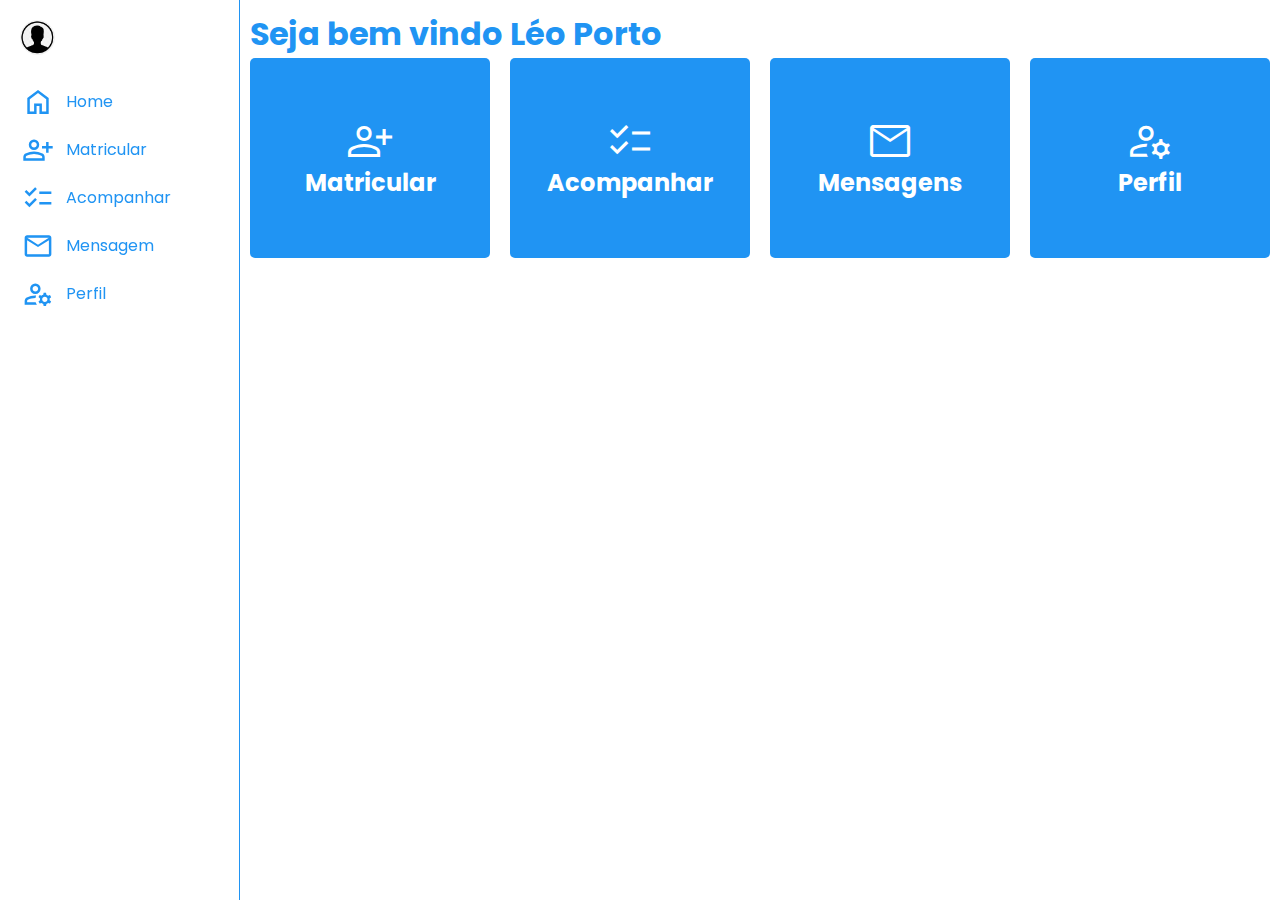
==== home.html @ 5f7ef130 "Push settings" ====
<!DOCTYPE html>
<html lang="en">
  <head>
    <meta charset="UTF-8" />
    <meta name="viewport" content="width=device-width, initial-scale=1.0" />
    <title>Document</title>

    <link rel="stylesheet" href="./assets/css/style-home.css" />

    <link
      rel="stylesheet"
      href="https://fonts.googleapis.com/css2?family=Material+Symbols+Outlined:opsz,wght,FILL,GRAD@20..48,100..700,0..1,-50..200"
    />
  </head>
  <body>
    <aside class="sidebar">
      <header class="sidebar-header">
        <img src="./assets/img/user-icon.png" alt="" />
      </header>
      <nav>
        <button>
          <span>
            <i class="material-symbols-outlined"> home </i>
            <span> Home </span>
          </span>
        </button>
        <button>
          <span>
            <i class="material-symbols-outlined"> person_add </i>
            <span> Matricular </span>
          </span>
        </button>
        <button>
          <span>
            <i class="material-symbols-outlined"> checklist </i>
            <span> Acompanhar </span>
          </span>
        </button>
        <button>
          <span>
            <i class="material-symbols-outlined"> mail </i>
            <span> Mensagem </span>
          </span>
        </button>
        <button>
          <span>
            <i class="material-symbols-outlined"> manage_accounts </i>
            <span> Perfil </span>
          </span>
        </button>
      </nav>
    </aside>

    <button class="btn-mobile">
      <i class="material-symbols-outlined">menu</i>
    </button>

    <nav class="menu-mobile">
      <button>
        <span>
          <i class="material-symbols-outlined"> home </i>
          <span class="mobile-text"> Home </span>
        </span>
      </button>
      <button>
        <span class="mobile-text">
          <i class="material-symbols-outlined"> person_add </i>
          <span class="mobile-text"> Matricular </span>
        </span>
      </button>
      <button>
        <span class="mobile-text">
          <i class="material-symbols-outlined"> checklist </i>
          <span class="mobile-text"> Acompanhar </span>
        </span>
      </button>
      <button>
        <span class="mobile-text">
          <i class="material-symbols-outlined"> mail </i>
          <span class="mobile-text"> Mensagem </span>
        </span>
      </button>
      <button>
        <span>
          <i class="material-symbols-outlined"> manage_accounts </i>
          <span> Perfil </span>
        </span>
      </button>
    </nav>

    <main class="container-home">
      <h1>Seja bem vindo Léo Porto</h1>

      <div class="cards">
        <div class="card">
          <i class="material-symbols-outlined">person_add</i>
          <span>Matricular</span>
        </div>
        <div class="card">
          <i class="material-symbols-outlined">checklist</i>
          <span>Acompanhar</span>
        </div>
        <div class="card">
          <i class="material-symbols-outlined">mail</i>
          <span>Mensagens</span>
        </div>
        <div class="card">
          <i class="material-symbols-outlined">manage_accounts</i>
          <span>Perfil</span>
        </div>
      </div>
    </main>
  </body>
  <script>
    const btnMobile = document.querySelector(
      ".btn-mobile .material-symbols-outlined"
    );
    btnMobile.onclick = () => {
      const menuMobile = document.querySelector(".menu-mobile");
      if (btnMobile.innerHTML === "menu") {
        btnMobile.innerHTML = "close";
        menuMobile.classList.add("active");
      } else {
        btnMobile.innerHTML = "menu";
        menuMobile.classList.remove("active");
      }
    };
  </script>
</html>
---- assets/css/style-home.css ----
@import url("style-base.css");

.border {
  border: 1px solid red;
}

.sidebar {
  position: fixed;
  top: 0;
  display: flex;
  flex-direction: column;
  align-items: flex-start;
  width: 240px;
  height: 100%;
  padding: 20px 10px 30px;
  border-right: 1px solid var(--primary-color);
  transition: all 0.3s;
}

.sidebar-header {
  width: 100%;
  margin-bottom: 1rem;
}

.sidebar-header img {
  width: 35px;
  min-height: 35px;
  border-radius: 50%;
  object-fit: cover;
  margin-left: 10px;
}

.sidebar-header img:hover {
  box-shadow: 0 0 1rem var(--primary-color);
}

.sidebar button {
  height: 3rem;
  background: transparent;
  border: 0;
  color: var(--primary-color);
  cursor: pointer;
  text-align: left;
  padding: 0;
}

.sidebar button > span {
  display: inline-flex;
  align-items: center;
  gap: 12px;
  height: 48px;
  padding: 0 16px 0 12px;
  border-radius: 24px;
  line-height: 1;
  transition: 0.3s;
}

.sidebar button:hover > span {
  background: rgba(33, 148, 242, 0.6);
  color: var(--text-color);
}

.sidebar button i {
  position: relative;
  font-size: 2rem;
  transition: 0.3s;
}

.sidebar button span {
  font-size: 1rem;
}

.sidebar > nav {
  width: 100%;
  flex: 1 1 auto;
  display: flex;
  flex-direction: column;
}

.btn-mobile,
.menu-mobile {
  display: none;
  align-items: flex-start;
  align-items: center;
  margin: 16px;
  background: transparent;
  color: var(--primary-color);
  border: 0;
}

.menu-mobile.active {
  width: 90%;
  background-color: rgb(255, 255, 255, 0.9);
  z-index: 99;
  position: fixed;
  top: 30px;
  left: 0;
  display: flex;
  flex-direction: column;
  align-items: flex-start;
  gap: 10px;
}

.menu-mobile button {
  border: none;
  background: rgba(33, 148, 242, 0.6);
  color: #fff;
  border-radius: 4px;
  padding: 0.5rem 1rem;
}

.menu-mobile button span {
  margin: 0;
  display: flex;
  align-items: center;
  justify-content: center;
  gap: 5px;
}

.container-home {
  margin-left: 240px;
  padding: 10px;
}

.container-home h1 {
  color: var(--primary-color);
}

.cards {
  display: flex;
  flex-wrap: wrap;
  gap: 20px;
}

.card {
  flex: 1 0 200px;
  height: 200px;
  display: flex;
  flex-direction: column;
  justify-content: center;
  align-items: center;
  background-color: var(--primary-color);
  color: var(--bg-color);
  font-size: 1.5rem;
  font-weight: bold;
  border-radius: 5px;
  cursor: pointer;
  transition: 0.3s;
}

.card i {
  font-size: 3rem;
}

.cards:hover > :not(:hover) {
  opacity: 0.4;
  transform: scale(0.9);
}

@media (width < 920px) {
  .sidebar {
    width: 72px;
  }
  .sidebar button > span {
    width: 50px;
  }

  .sidebar button > span > span {
    opacity: 0;
    visibility: hidden;
  }

  .container-home {
    transition: margin 0.4s;
    margin-left: 72px;
  }
}

@media (max-width: 480px) {
  .sidebar {
    display: none;
  }

  .btn-mobile {
    display: flex;
  }
}
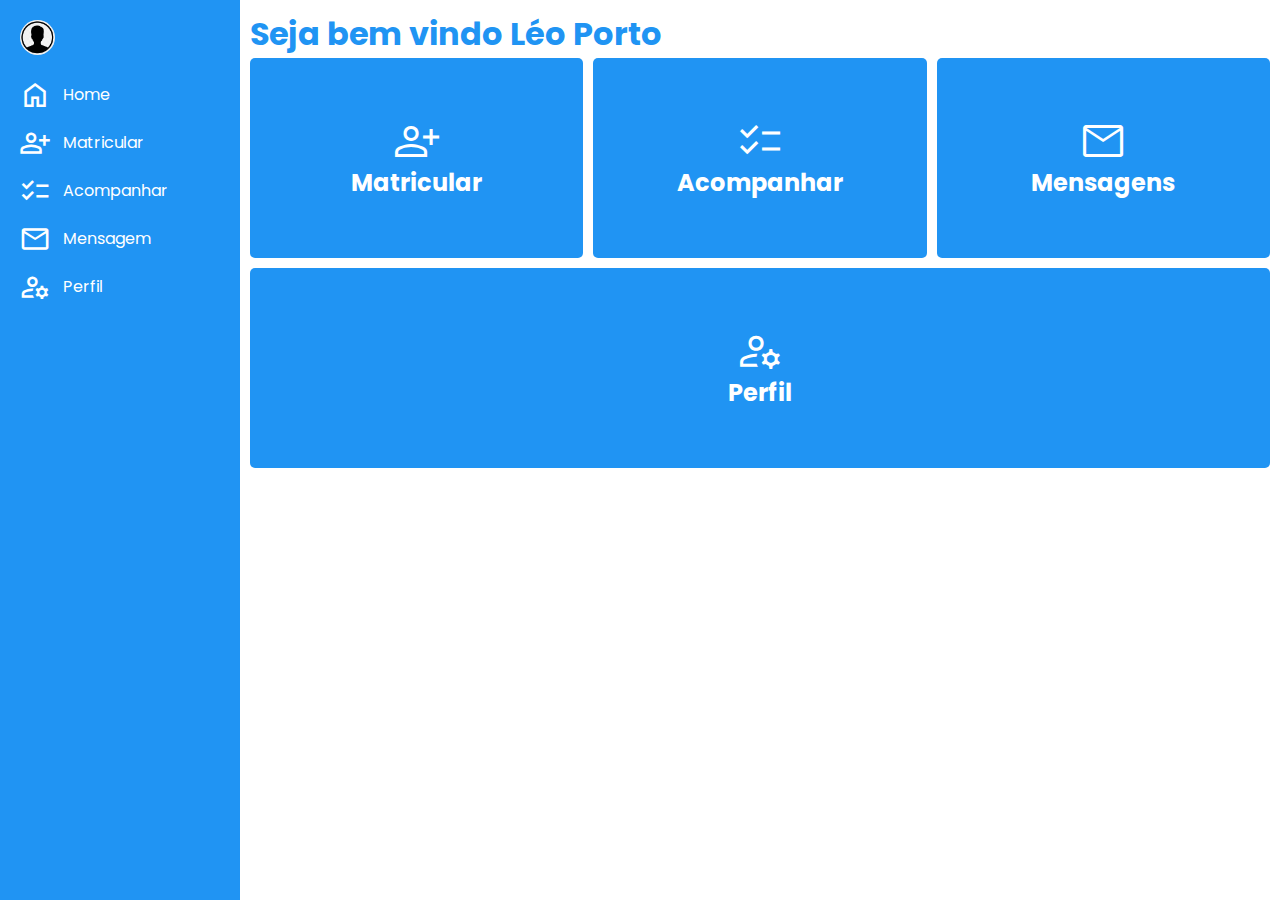
==== commit d4d3d680: "push settings home" ====
--- a/home.html
+++ b/home.html
@@ -13,9 +13,15 @@
     />
   </head>
   <body>
+    <button class="btn-mobile-open">
+      <i class="material-symbols-outlined">menu</i>
+    </button>
     <aside class="sidebar">
       <header class="sidebar-header">
         <img src="./assets/img/user-icon.png" alt="" />
+        <button class="btn-mobile-close">
+          <i class="material-symbols-outlined">close</i>
+        </button>
       </header>
       <nav>
         <button>
@@ -51,43 +57,6 @@
       </nav>
     </aside>
 
-    <button class="btn-mobile">
-      <i class="material-symbols-outlined">menu</i>
-    </button>
-
-    <nav class="menu-mobile">
-      <button>
-        <span>
-          <i class="material-symbols-outlined"> home </i>
-          <span class="mobile-text"> Home </span>
-        </span>
-      </button>
-      <button>
-        <span class="mobile-text">
-          <i class="material-symbols-outlined"> person_add </i>
-          <span class="mobile-text"> Matricular </span>
-        </span>
-      </button>
-      <button>
-        <span class="mobile-text">
-          <i class="material-symbols-outlined"> checklist </i>
-          <span class="mobile-text"> Acompanhar </span>
-        </span>
-      </button>
-      <button>
-        <span class="mobile-text">
-          <i class="material-symbols-outlined"> mail </i>
-          <span class="mobile-text"> Mensagem </span>
-        </span>
-      </button>
-      <button>
-        <span>
-          <i class="material-symbols-outlined"> manage_accounts </i>
-          <span> Perfil </span>
-        </span>
-      </button>
-    </nav>
-
     <main class="container-home">
       <h1>Seja bem vindo Léo Porto</h1>
 
@@ -109,21 +78,24 @@
           <span>Perfil</span>
         </div>
       </div>
+
+      <div class="modal-register"></div>
     </main>
   </body>
   <script>
-    const btnMobile = document.querySelector(
-      ".btn-mobile .material-symbols-outlined"
+    const btnMobileOpen = document.querySelector(
+      ".btn-mobile-open .material-symbols-outlined"
     );
-    btnMobile.onclick = () => {
-      const menuMobile = document.querySelector(".menu-mobile");
-      if (btnMobile.innerHTML === "menu") {
-        btnMobile.innerHTML = "close";
-        menuMobile.classList.add("active");
-      } else {
-        btnMobile.innerHTML = "menu";
-        menuMobile.classList.remove("active");
-      }
+    const btnMobileClose = document.querySelector(
+      ".btn-mobile-close .material-symbols-outlined"
+    );
+    btnMobileOpen.onclick = () => {
+      const menuMobile = document.querySelector(".sidebar");
+      menuMobile.classList.add("active");
+    };
+    btnMobileClose.onclick = () => {
+      const menuMobile = document.querySelector(".sidebar");
+      menuMobile.classList.remove("active");
     };
   </script>
 </html>
--- a/assets/css/style-home.css
+++ b/assets/css/style-home.css
@@ -10,6 +10,7 @@
   display: flex;
   flex-direction: column;
   align-items: flex-start;
+  background-color: var(--primary-color);
   width: 240px;
   height: 100%;
   padding: 20px 10px 30px;
@@ -20,6 +21,9 @@
 .sidebar-header {
   width: 100%;
   margin-bottom: 1rem;
+  display: flex;
+  justify-content: space-between;
+  align-items: center;
 }
 
 .sidebar-header img {
@@ -38,7 +42,7 @@
   height: 3rem;
   background: transparent;
   border: 0;
-  color: var(--primary-color);
+  color: var(--bg-color);
   cursor: pointer;
   text-align: left;
   padding: 0;
@@ -49,15 +53,15 @@
   align-items: center;
   gap: 12px;
   height: 48px;
-  padding: 0 16px 0 12px;
+  padding: 0 16px 0 9px;
   border-radius: 24px;
   line-height: 1;
   transition: 0.3s;
 }
 
 .sidebar button:hover > span {
-  background: rgba(33, 148, 242, 0.6);
-  color: var(--text-color);
+  background: var(--text-color);
+  color: var(--bg-color);
 }
 
 .sidebar button i {
@@ -77,8 +81,7 @@
   flex-direction: column;
 }
 
-.btn-mobile,
-.menu-mobile {
+.btn-mobile-open {
   display: none;
   align-items: flex-start;
   align-items: center;
@@ -86,40 +89,29 @@
   background: transparent;
   color: var(--primary-color);
   border: 0;
+  position: relative;
+  cursor: pointer;
 }
 
-.menu-mobile.active {
-  width: 90%;
-  background-color: rgb(255, 255, 255, 0.9);
-  z-index: 99;
-  position: fixed;
-  top: 30px;
-  left: 0;
-  display: flex;
-  flex-direction: column;
-  align-items: flex-start;
-  gap: 10px;
+.btn-mobile-close {
+  display: none;
+  cursor: pointer;
+  margin-top: 15px;
 }
 
-.menu-mobile button {
-  border: none;
-  background: rgba(33, 148, 242, 0.6);
-  color: #fff;
-  border-radius: 4px;
-  padding: 0.5rem 1rem;
+.sidebar.active {
+  left: 0;
+  transition: 0.3s;
 }
 
-.menu-mobile button span {
-  margin: 0;
-  display: flex;
-  align-items: center;
-  justify-content: center;
-  gap: 5px;
+.menu-mobile button:hover {
+  color: var(--text-color);
 }
 
 .container-home {
   margin-left: 240px;
   padding: 10px;
+  position: relative;
 }
 
 .container-home h1 {
@@ -129,11 +121,11 @@
 .cards {
   display: flex;
   flex-wrap: wrap;
-  gap: 20px;
+  gap: 10px;
 }
 
 .card {
-  flex: 1 0 200px;
+  flex: 1 0 250px;
   height: 200px;
   display: flex;
   flex-direction: column;
@@ -157,6 +149,9 @@
   transform: scale(0.9);
 }
 
+.modal-register {
+}
+
 @media (width < 920px) {
   .sidebar {
     width: 72px;
@@ -178,10 +173,26 @@
 
 @media (max-width: 480px) {
   .sidebar {
-    display: none;
+    width: 240px;
+    left: -250px;
   }
 
-  .btn-mobile {
+  .sidebar button > span {
+    width: 200px;
+  }
+
+  .sidebar button > span > span {
+    opacity: 1;
+    visibility: visible;
+  }
+
+  .btn-mobile-open,
+  .btn-mobile-close {
     display: flex;
   }
+
+  .container-home {
+    transition: margin 0.4s;
+    margin-left: 0px;
+  }
 }
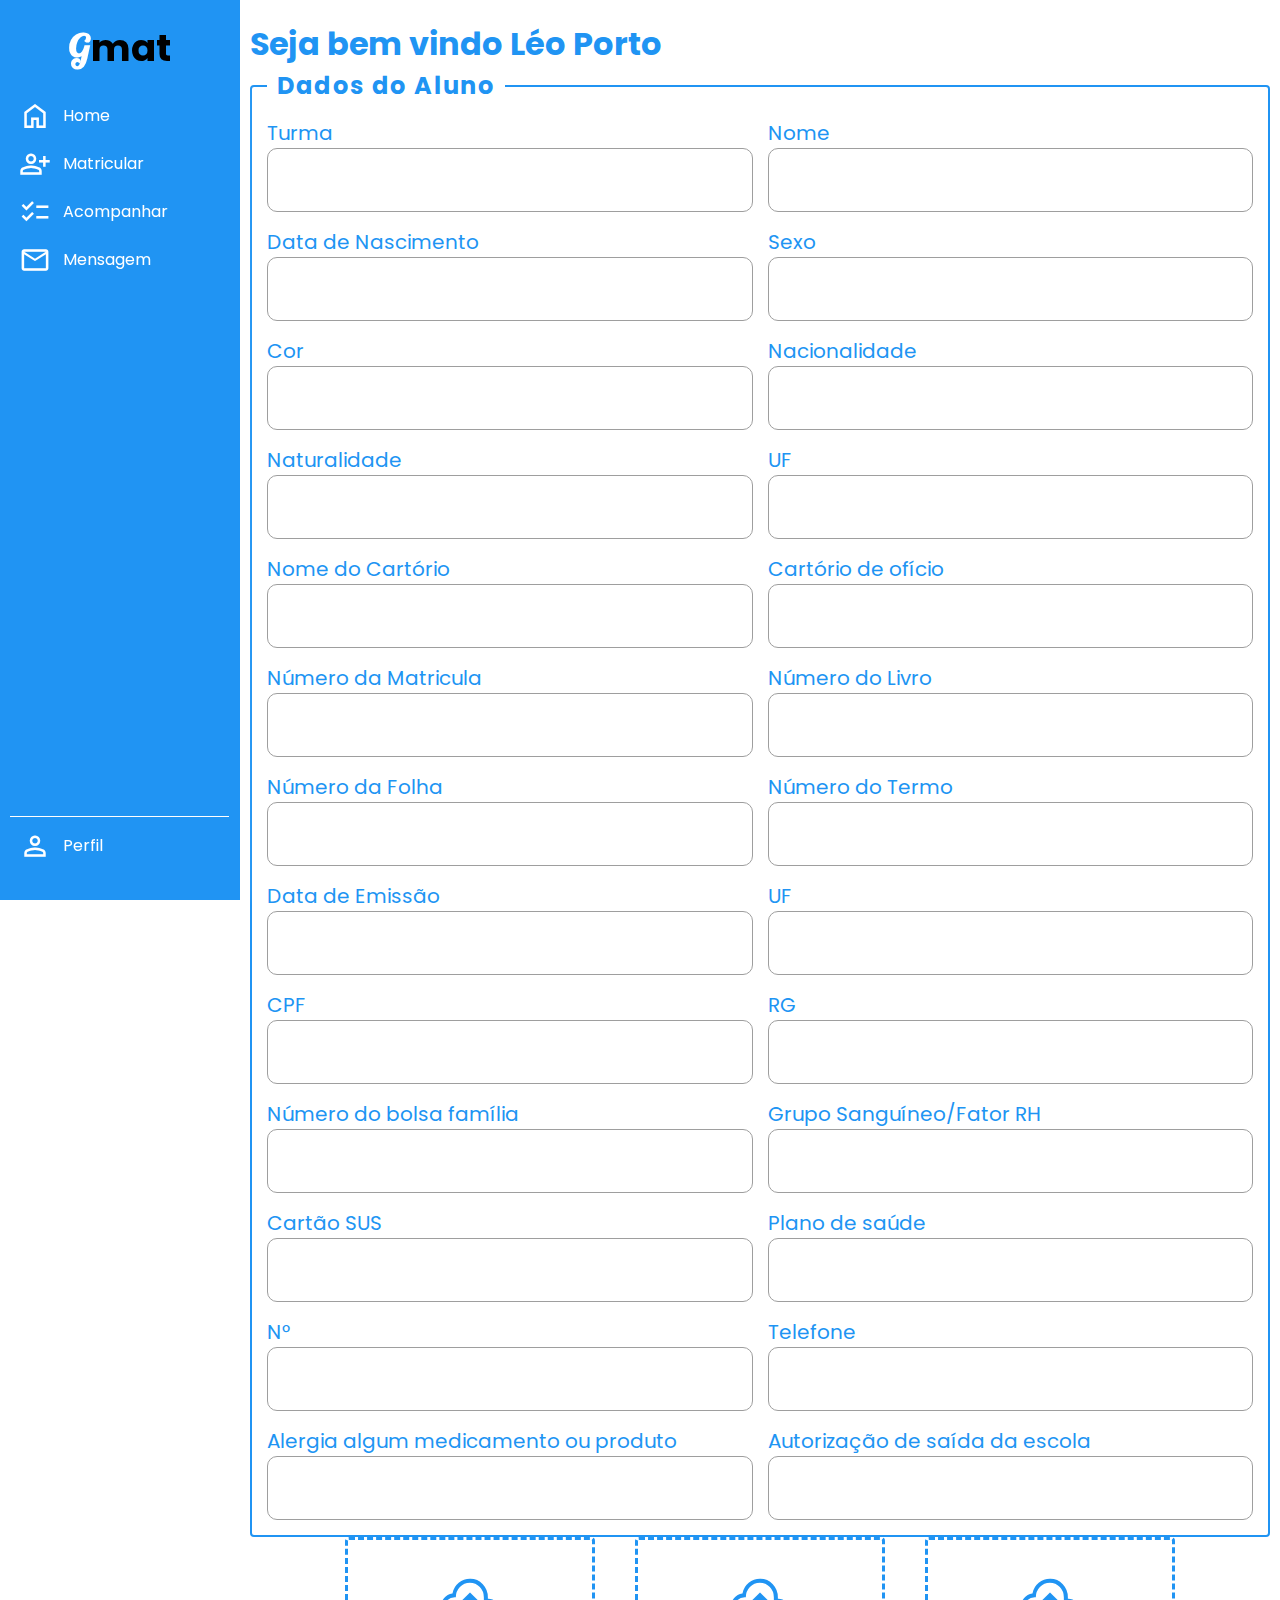
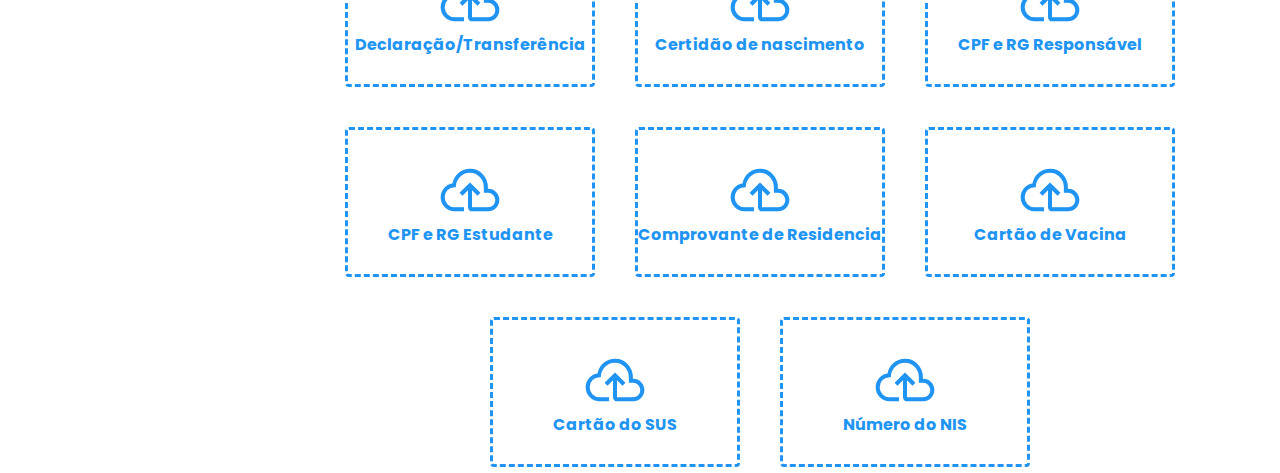
==== commit 4494370c: "creating page register student and others settings" ====
--- a/home.html
+++ b/home.html
@@ -13,73 +13,306 @@
     />
   </head>
   <body>
-    <button class="btn-mobile-open">
-      <i class="material-symbols-outlined">menu</i>
-    </button>
+    <div class="header-mobile">
+      <button class="btn-mobile-open">
+        <i class="material-symbols-outlined">menu</i>
+      </button>
+      <div class="logo-home-mobile">
+        <h3>Gmat</h3>
+      </div>
+    </div>
     <aside class="sidebar">
       <header class="sidebar-header">
-        <img src="./assets/img/user-icon.png" alt="" />
+        <div class="logo-home">
+          <h3>Gmat</h3>
+        </div>
         <button class="btn-mobile-close">
           <i class="material-symbols-outlined">close</i>
         </button>
       </header>
       <nav>
         <button>
-          <span>
-            <i class="material-symbols-outlined"> home </i>
-            <span> Home </span>
-          </span>
-        </button>
+          <a href="">
+            <span>
+              <i class="material-symbols-outlined"> home </i>
+              <span> Home </span>
+            </span>
+          </a>
+        </button>
+
         <button>
-          <span>
-            <i class="material-symbols-outlined"> person_add </i>
-            <span> Matricular </span>
-          </span>
-        </button>
+          <a href="./registerStudent.html">
+            <span>
+              <i class="material-symbols-outlined"> person_add </i>
+              <span> Matricular </span>
+            </span>
+          </a>
+        </button>
+
         <button>
-          <span>
-            <i class="material-symbols-outlined"> checklist </i>
-            <span> Acompanhar </span>
-          </span>
-        </button>
+          <a href="">
+            <span>
+              <i class="material-symbols-outlined"> checklist </i>
+              <span> Acompanhar </span>
+            </span>
+          </a>
+        </button>
+
         <button>
-          <span>
-            <i class="material-symbols-outlined"> mail </i>
-            <span> Mensagem </span>
-          </span>
-        </button>
-        <button>
-          <span>
-            <i class="material-symbols-outlined"> manage_accounts </i>
-            <span> Perfil </span>
-          </span>
+          <a href="">
+            <span>
+              <i class="material-symbols-outlined"> mail </i>
+              <span> Mensagem </span>
+            </span>
+          </a>
         </button>
       </nav>
+
+      <a href="" class="perfil">
+        <span>
+          <i class="material-symbols-outlined">person</i>
+          <span> Perfil </span>
+        </span>
+      </a>
     </aside>
 
     <main class="container-home">
       <h1>Seja bem vindo Léo Porto</h1>
 
-      <div class="cards">
+      <!-- <div class="cards">
         <div class="card">
-          <i class="material-symbols-outlined">person_add</i>
-          <span>Matricular</span>
+          <a href="./registerStudent.html">
+            <i class="material-symbols-outlined">person_add</i>
+            <span>Matricular</span>
+          </a>
         </div>
         <div class="card">
-          <i class="material-symbols-outlined">checklist</i>
-          <span>Acompanhar</span>
+          <a href="">
+            <i class="material-symbols-outlined">checklist</i>
+            <span>Acompanhar</span>
+          </a>
         </div>
         <div class="card">
-          <i class="material-symbols-outlined">mail</i>
-          <span>Mensagens</span>
+          <a href="">
+            <i class="material-symbols-outlined">mail</i>
+            <span>Mensagens</span>
+          </a>
         </div>
         <div class="card">
-          <i class="material-symbols-outlined">manage_accounts</i>
-          <span>Perfil</span>
-        </div>
+          <a href="">
+            <i class="material-symbols-outlined">manage_accounts</i>
+            <span>Perfil</span>
+          </a>
+        </div>
+      </div> -->
+
+      <div class="container-register-students">
+        <form action="">
+          <section>
+            <fieldset>
+              <legend>Dados do Aluno</legend>
+              <div class="input-group">
+                <label for="">Turma</label>
+                <input type="text" />
+              </div>
+              <div class="input-group">
+                <label for="">Nome</label>
+                <input type="text" />
+              </div>
+              <div class="input-group">
+                <label for="">Data de Nascimento</label>
+                <input type="text" />
+              </div>
+              <div class="input-group">
+                <label for="">Sexo</label>
+                <input type="text" />
+              </div>
+              <div class="input-group">
+                <label for="">Cor</label>
+                <input type="text" />
+              </div>
+
+              <div class="input-group">
+                <label for="">Nacionalidade</label>
+                <input type="text" />
+              </div>
+              <div class="input-group">
+                <label for="">Naturalidade</label>
+                <input type="text" />
+              </div>
+              <div class="input-group">
+                <label for="">UF</label>
+                <input type="text" />
+              </div>
+              <div class="input-group">
+                <label for="">Nome do Cartório</label>
+                <input type="text" />
+              </div>
+              <div class="input-group">
+                <label for="">Cartório de ofício</label>
+                <input type="text" />
+              </div>
+
+              <div class="input-group">
+                <label for="">Número da Matricula</label>
+                <input type="text" />
+              </div>
+              <div class="input-group">
+                <label for="">Número do Livro</label>
+                <input type="text" />
+              </div>
+              <div class="input-group">
+                <label for="">Número da Folha</label>
+                <input type="text" />
+              </div>
+              <div class="input-group">
+                <label for="">Número do Termo</label>
+                <input type="text" />
+              </div>
+              <div class="input-group">
+                <label for="">Data de Emissão</label>
+                <input type="text" />
+              </div>
+              <div class="input-group">
+                <label for="">UF</label>
+                <input type="text" />
+              </div>
+              <div class="input-group">
+                <label for="">CPF</label>
+                <input type="text" />
+              </div>
+              <div class="input-group">
+                <label for="">RG</label>
+                <input type="text" />
+              </div>
+              <div class="input-group">
+                <label for="">Número do bolsa família</label>
+                <input type="text" />
+              </div>
+              <div class="input-group">
+                <label for="">Grupo Sanguíneo/Fator RH</label>
+                <input type="text" />
+              </div>
+              <div class="input-group">
+                <label for="">Cartão SUS</label>
+                <input type="text" />
+              </div>
+              <div class="input-group">
+                <label for="">Plano de saúde</label>
+                <input type="text" />
+              </div>
+              <div class="input-group">
+                <label for="">N°</label>
+                <input type="text" />
+              </div>
+              <div class="input-group">
+                <label for="">Telefone</label>
+                <input type="text" />
+              </div>
+              <div class="input-group">
+                <label for="">Alergia algum medicamento ou produto</label>
+                <input type="text" />
+              </div>
+              <div class="input-group">
+                <label for="">Autorização de saída da escola</label>
+                <input type="text" />
+              </div>
+            </fieldset>
+          </section>
+          <section>
+            <div class="container-upload">
+              
+              <div class="box-upload">
+                <input type="file" id="upload-declaracao" accept=".pdf" hidden />
+                <label for="upload-declaracao" class="upload-label">
+                  <span class="material-symbols-outlined"> cloud_upload </span>
+                  <p>Declaração/Transferência</p>
+                </label>
+                <span id="file-name-declaracao"></span>
+              </div>
+
+              <div class="box-upload">
+                <input type="file" id="upload-certidao" accept=".pdf" hidden />
+                <label for="upload-certidao" class="upload-label">
+                  <span class="material-symbols-outlined"> cloud_upload </span>
+                  <p>Certidão de nascimento</p>
+                </label>
+                <span id="file-name-certidao"></span>
+              </div>
+
+              <div class="box-upload">
+                <input type="file" id="upload-cpf-res" accept=".pdf" hidden />
+                <label for="upload-cpf-res" class="upload-label">
+                  <span class="material-symbols-outlined"> cloud_upload </span>
+                  <p>CPF e RG Responsável</p>
+                </label>
+                <span id="file-name-cpf-res"></span>
+              </div>
+
+              <div class="box-upload">
+                <input type="file" id="upload-cpf-est" accept=".pdf" hidden />
+                <label for="upload-cpf-est" class="upload-label">
+                  <span
+                    ><span class="material-symbols-outlined">
+                      cloud_upload
+                    </span></span
+                  >
+                  <p>CPF e RG Estudante</p>
+                </label>
+                <span id="file-name-cpf-est"></span>
+              </div>
+              <div class="box-upload">
+                <input type="file" id="upload-residencia" accept=".pdf" hidden />
+                <label for="upload-residencia" class="upload-label">
+                  <span
+                    ><span class="material-symbols-outlined">
+                      cloud_upload
+                    </span></span
+                  >
+                  <p>Comprovante de Residencia</p>
+                </label>
+                <span id="file-name-residencia"></span>
+              </div>
+              <div class="box-upload">
+                <input type="file" id="upload-vacina" accept=".pdf" hidden />
+                <label for="upload-vacina" class="upload-label">
+                  <span
+                    ><span class="material-symbols-outlined">
+                      cloud_upload
+                    </span></span
+                  >
+                  <p>Cartão de Vacina</p>
+                </label>
+                <span id="file-name-vacina"></span>
+              </div>
+              <div class="box-upload">
+                <input type="file" id="upload-sus" accept=".pdf" hidden />
+                <label for="upload-sus" class="upload-label">
+                  <span
+                    ><span class="material-symbols-outlined">
+                      cloud_upload
+                    </span></span
+                  >
+                  <p>Cartão do SUS</p>
+                </label>
+                <span id="file-name-sus"></span>
+              </div>
+              <div class="box-upload">
+                <input type="file" id="upload-nis" accept=".pdf" hidden />
+                <label for="upload-nis" class="upload-label">
+                  <span
+                    ><span class="material-symbols-outlined">
+                      cloud_upload
+                    </span></span
+                  >
+                  <p>Número do NIS</p>
+                </label>
+                <span id="file-name-nis"></span>
+              </div>
+            </div>
+          </section>
+        </form>
       </div>
-
-      <div class="modal-register"></div>
     </main>
   </body>
   <script>
@@ -97,5 +330,54 @@
       const menuMobile = document.querySelector(".sidebar");
       menuMobile.classList.remove("active");
     };
+
+    const inputDeclaracao = document.querySelector("#upload-declaracao");
+    const fileDeclaracao = document.querySelector("#file-name-declaracao");
+
+    const inputCertidao = document.querySelector("#upload-certidao");
+    const fileCertidao = document.querySelector("#file-name-certidao");
+
+    const inputCpfRes = document.querySelector("#upload-cpf-res");
+    const fileCpfRes = document.querySelector("#file-name-cpf-res");
+
+    const inputCpfEst = document.querySelector("#upload-cpf-est");
+    const fileCpfEst = document.querySelector("#file-name-cpf-est");
+
+    const inputResidencia = document.querySelector("#upload-residencia");
+    const fileResidencia = document.querySelector("#file-name-residencia");
+
+    const inputVacina = document.querySelector("#upload-vacina");
+    const fileVacina = document.querySelector("#file-name-vacina");
+
+    const inputSus = document.querySelector("#upload-sus");
+    const fileSus = document.querySelector("#file-name-sus");
+
+    const inputNis = document.querySelector("#upload-nis");
+    const fileNis = document.querySelector("#file-name-nis");
+
+    inputDeclaracao.onchange = (e) => {
+      fileDeclaracao.innerHTML = e.target.files[0].name;
+    };
+    inputCertidao.onchange = (e) => {
+      fileCertidao.innerHTML = e.target.files[0].name;
+    };
+    inputCpfRes.onchange = (e) => {
+      fileCpfRes.innerHTML = e.target.files[0].name;
+    };
+    inputCpfEst.onchange = (e) => {
+      fileCpfEst.innerHTML = e.target.files[0].name;
+    };
+    inputResidencia.onchange = (e) => {
+      fileResidencia.innerHTML = e.target.files[0].name;
+    };
+    inputVacina.onchange = (e) => {
+      fileVacina.innerHTML = e.target.files[0].name;
+    };
+    inputSus.onchange = (e) => {
+      fileSus.innerHTML = e.target.files[0].name;
+    };
+    inputNis.onchange = (e) => {
+      fileNis.innerHTML = e.target.files[0].name;
+    };
   </script>
 </html>
--- a/assets/css/style-home.css
+++ b/assets/css/style-home.css
@@ -1,8 +1,4 @@
 @import url("style-base.css");
-
-.border {
-  border: 1px solid red;
-}
 
 .sidebar {
   position: fixed;
@@ -15,7 +11,9 @@
   height: 100%;
   padding: 20px 10px 30px;
   border-right: 1px solid var(--primary-color);
+  box-shadow: 2px 0 10px var(--bg-color);
   transition: all 0.3s;
+  z-index: 10;
 }
 
 .sidebar-header {
@@ -26,16 +24,25 @@
   align-items: center;
 }
 
-.sidebar-header img {
-  width: 35px;
-  min-height: 35px;
-  border-radius: 50%;
-  object-fit: cover;
-  margin-left: 10px;
-}
-
-.sidebar-header img:hover {
-  box-shadow: 0 0 1rem var(--primary-color);
+.logo-home,
+.logo-home-mobile {
+  flex: 2 0 auto;
+  font-size: 2rem;
+  text-align: center;
+}
+
+.logo-home h3::first-letter {
+  font-family: "Lobster";
+  color: var(--bg-color);
+}
+
+.logo-home-mobile h3::first-letter {
+  font-family: "Lobster";
+  color: var(--primary-color);
+}
+
+.logo-home-mobile {
+  display: none;
 }
 
 .sidebar button {
@@ -48,7 +55,18 @@
   padding: 0;
 }
 
-.sidebar button > span {
+.sidebar button a,
+.sidebar .perfil {
+  color: var(--bg-color);
+}
+
+.sidebar .perfil {
+  width: 100%;
+  margin-top: 5px;
+}
+
+.sidebar button a > span,
+.sidebar .perfil > span {
   display: inline-flex;
   align-items: center;
   gap: 12px;
@@ -59,7 +77,8 @@
   transition: 0.3s;
 }
 
-.sidebar button:hover > span {
+.sidebar button a:hover > span,
+.sidebar .perfil:hover > span {
   background: var(--text-color);
   color: var(--bg-color);
 }
@@ -79,13 +98,24 @@
   flex: 1 1 auto;
   display: flex;
   flex-direction: column;
+  border-bottom: 1px solid #fff;
+}
+
+.sidebar .perfil span i {
+  position: relative;
+  font-size: 2rem;
+  transition: 0.3s;
+}
+
+.header-mobile {
+  display: flex;
+  justify-content: space-between;
+  align-items: center;
+  margin: 10px;
 }
 
 .btn-mobile-open {
   display: none;
-  align-items: flex-start;
-  align-items: center;
-  margin: 16px;
   background: transparent;
   color: var(--primary-color);
   border: 0;
@@ -104,13 +134,9 @@
   transition: 0.3s;
 }
 
-.menu-mobile button:hover {
-  color: var(--text-color);
-}
-
 .container-home {
   margin-left: 240px;
-  padding: 10px;
+  padding-left: 10px;
   position: relative;
 }
 
@@ -128,9 +154,6 @@
   flex: 1 0 250px;
   height: 200px;
   display: flex;
-  flex-direction: column;
-  justify-content: center;
-  align-items: center;
   background-color: var(--primary-color);
   color: var(--bg-color);
   font-size: 1.5rem;
@@ -140,7 +163,18 @@
   transition: 0.3s;
 }
 
-.card i {
+.card a {
+  width: 100%;
+  height: 100%;
+  display: flex;
+  flex-direction: column;
+  justify-content: center;
+  align-items: center;
+  text-decoration: none;
+  color: var(--bg-color);
+}
+
+.card a i {
   font-size: 3rem;
 }
 
@@ -149,18 +183,131 @@
   transform: scale(0.9);
 }
 
-.modal-register {
+/* Form Register Student */
+
+.container-register-students {
+  width: 100%;
+  padding: 0 10px 0 0;
+
+}
+
+.container-register-students form section fieldset{
+  width: 100%;
+  display: flex;
+  flex-wrap: wrap;
+  color: var(--primary-color);
+  padding: 15px;
+  border-radius: 4px;
+  border: 2px solid var(--primary-color);
+  gap: 15px;
+}
+
+.container-register-students form section fieldset legend{
+  padding: 0 10px;
+  font-size: 1.5rem;
+  font-weight: bold;
+  letter-spacing: .1rem;
+}
+
+.container-register-students form .input-group {
+  font-size: 1.25rem;
+  position: relative;
+  flex: 1 0 400px;
+}
+
+.container-register-students form .input-group input {
+  all: unset;
+  width: 100%;
+  color: var(--text-color);
+  padding: 1rem;
+  border: 1px solid #9e9e9e;
+  border-radius: 10px;
+  transition: 150ms cubic-bezier(0.4, 0, 0.2, 1);
+  box-sizing: border-box;
+}
+
+/* Upload Arquivos */
+
+.container-upload {
+  display: flex;
+  flex-wrap: wrap;
+  justify-content: center;
+  gap: 40px;
+}
+
+.box-upload {
+  width: clamp(200px, 100%, 250px);
+  height: 150px;
+  color: var(--primary-color);
+  border-radius: 5px;
+}
+
+.upload-label {
+  width: 100%;
+  height: 100%;
+  display: flex;
+  flex-direction: column;
+  justify-content: center;
+  align-items: center;
+  border: 3px dashed var(--primary-color);
+  border-radius: 4px;
+  cursor: pointer;
+}
+
+.upload-label:hover > span {
+  /* opacity: 0.7; */
+  transform: scale(1.3);
+  filter: drop-shadow(0 3px 3px var(--primary-color));
+}
+
+.upload-label span {
+  font-size: 4rem;
+  display: flex;
+  justify-content: center;
+  align-items: center;
+}
+
+.upload-label p {
+  font-size: 1rem;
+  font-weight: bold;
+}
+
+#file-name-declaracao,
+#file-name-certidao,
+#file-name-cpf-res,
+#file-name-cpf-est,
+#file-name-residencia,
+#file-name-vacina,
+#file-name-sus,
+#file-name-nis {
+  width: 100%;
+  display: flex;
+  color: #949393;
+  font-size: 0.8rem;
+  font-weight: bold;
+  text-transform: lowercase;
+  padding: 3px;
+  overflow: hidden;
+  text-wrap: nowrap;
+  text-overflow: ellipsis;
 }
 
 @media (width < 920px) {
   .sidebar {
-    width: 72px;
-  }
-  .sidebar button > span {
+    width: 70px;
+  }
+
+  .logo-home {
+    font-size: 1rem;
+  }
+
+  .sidebar button a > span,
+  .sidebar .perfil > span {
     width: 50px;
   }
 
-  .sidebar button > span > span {
+  .sidebar button a > span > span,
+  .sidebar .perfil > span > span {
     opacity: 0;
     visibility: hidden;
   }
@@ -177,11 +324,22 @@
     left: -250px;
   }
 
-  .sidebar button > span {
+  .logo-home {
+    font-size: 1.5rem;
+  }
+
+  .logo-home-mobile {
+    display: flex;
+    justify-content: center;
+  }
+
+  .sidebar button a > span,
+  .sidebar .perfil > span {
     width: 200px;
   }
 
-  .sidebar button > span > span {
+  .sidebar button a > span > span,
+  .sidebar .perfil > span > span {
     opacity: 1;
     visibility: visible;
   }
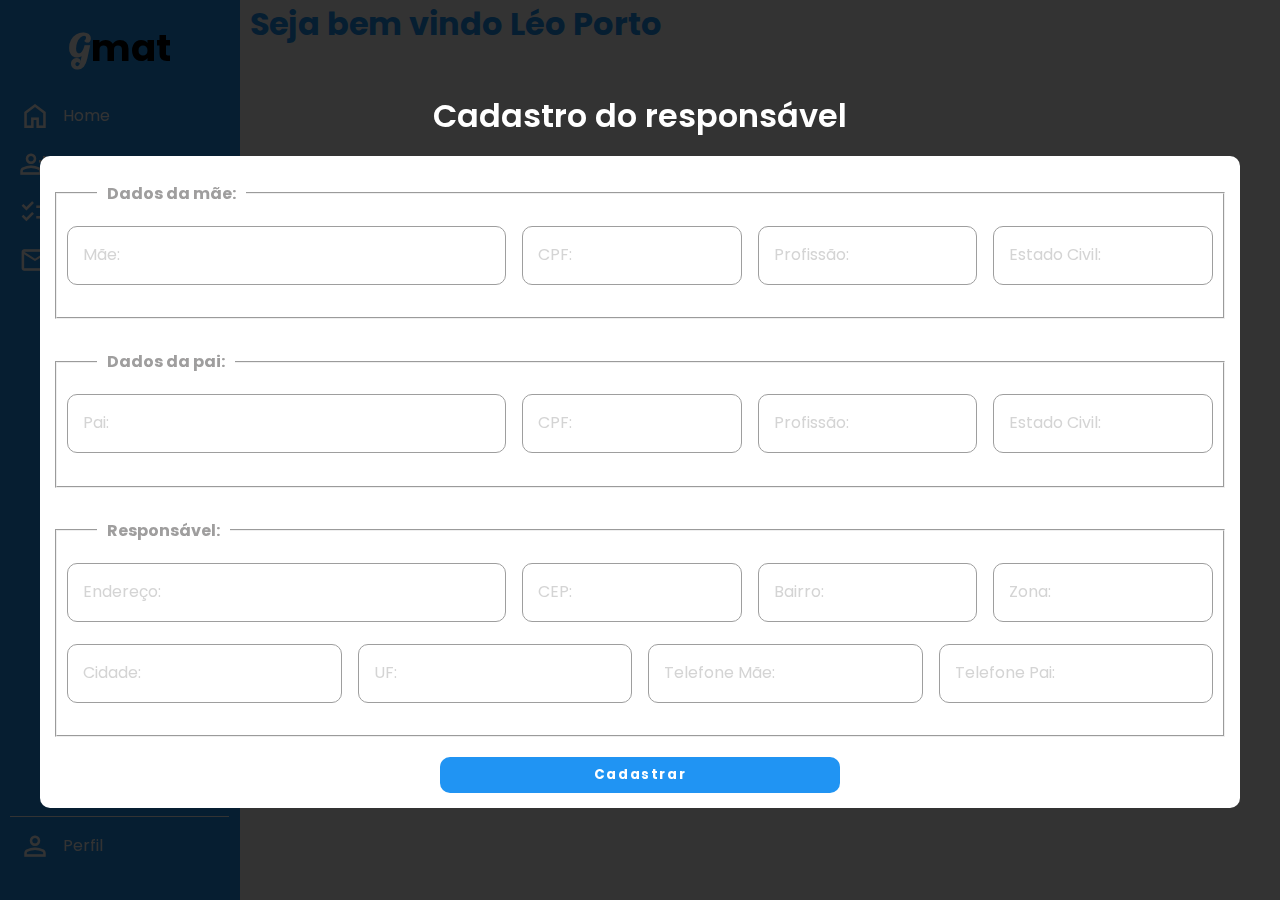
==== commit 03a010f3: "creating page responsibli register" ====
--- a/home.html
+++ b/home.html
@@ -13,6 +13,122 @@
     />
   </head>
   <body>
+    <div class="modal">
+      <div class="container-register-responsible">
+        <h2>Cadastro do responsável</h2>
+        <form id="form-register">
+          <fieldset>
+            <legend>Dados da mãe:</legend>
+            <div class="input-group">
+              <div class="input name">
+                <input type="text" required name="fullNameMae" />
+                <label for="fullNameMae">Mãe:</label>
+                <span class="error"></span>
+              </div>
+
+              <div class="input">
+                <input type="text" required name="cpfMae" />
+                <label for="cpfMae">CPF:</label>
+                <span class="error"></span>
+              </div>
+
+              <div class="input">
+                <input type="text" required name="professionMae" />
+                <label for="professionMae">Profissão:</label>
+                <span class="error"></span>
+              </div>
+
+              <div class="input">
+                <input type="text" required name="maritalStatusMae" />
+                <label for="maritalStatusMae">Estado Civil:</label>
+                <span class="error"></span>
+              </div>
+            </div>
+          </fieldset>
+          <fieldset>
+            <legend>Dados da pai:</legend>
+            <div class="input-group">
+              <div class="input name">
+                <input type="text" required name="fullNamePai" />
+                <label for="fullNamePai">Pai:</label>
+                <span class="error"></span>
+              </div>
+
+              <div class="input">
+                <input type="text" required name="cpfPai" />
+                <label for="cpfPai">CPF:</label>
+                <span class="error"></span>
+              </div>
+
+              <div class="input">
+                <input type="text" required name="professionPai" />
+                <label for="professionPai">Profissão:</label>
+                <span class="error"></span>
+              </div>
+
+              <div class="input">
+                <input type="text" required name="maritalStatusPai" />
+                <label for="maritalStatusPai">Estado Civil:</label>
+                <span class="error"></span>
+              </div>
+            </div>
+          </fieldset>
+          <fieldset>
+            <legend>Responsável:</legend>
+            <div class="input-group">
+              <div class="input name">
+                <input type="text" required name="address" />
+                <label for="address">Endereço:</label>
+                <span class="error"></span>
+              </div>
+
+              <div class="input">
+                <input type="text" required name="cep" />
+                <label for="cep">CEP:</label>
+                <span class="error"></span>
+              </div>
+
+              <div class="input">
+                <input type="text" required name="bairro" />
+                <label for="bairro">Bairro:</label>
+                <span class="error"></span>
+              </div>
+
+              <div class="input">
+                <input type="text" required name="zona" />
+                <label for="zona">Zona:</label>
+                <span class="error"></span>
+              </div>
+              <div class="input">
+                <input type="text" required name="cite" />
+                <label for="cite">Cidade:</label>
+                <span class="error"></span>
+              </div>
+              <div class="input">
+                <input type="text" required name="uf" />
+                <label for="uf">UF:</label>
+                <span class="error"></span>
+              </div>
+              <div class="input">
+                <input type="text" required name="phoneMae" />
+                <label for="phoneMae">Telefone Mãe:</label>
+                <span class="error"></span>
+              </div>
+              <div class="input">
+                <input type="text" required name="phonePai" />
+                <label for="phonePai">Telefone Pai:</label>
+                <span class="error"></span>
+              </div>
+            </div>
+          </fieldset>
+
+          <div class="btn">
+            <button class="btn-register" type="submit">Cadastrar</button>
+          </div>
+        </form>
+      </div>
+    </div>
+
     <div class="header-mobile">
       <button class="btn-mobile-open">
         <i class="material-symbols-outlined">menu</i>
@@ -106,7 +222,7 @@
         </div>
       </div> -->
 
-      <div class="container-register-students">
+      <!-- <div class="container-register-students">
         <form action="">
           <section>
             <fieldset>
@@ -224,7 +340,7 @@
               
               <div class="box-upload">
                 <input type="file" id="upload-declaracao" accept=".pdf" hidden />
-                <label for="upload-declaracao" class="upload-label">
+                <label for="upload-declaracao" class="upload-label declaracao">
                   <span class="material-symbols-outlined"> cloud_upload </span>
                   <p>Declaração/Transferência</p>
                 </label>
@@ -312,7 +428,7 @@
             </div>
           </section>
         </form>
-      </div>
+      </div> -->
     </main>
   </body>
   <script>
@@ -356,6 +472,15 @@
     const fileNis = document.querySelector("#file-name-nis");
 
     inputDeclaracao.onchange = (e) => {
+      let reader = new FileReader();
+
+      reader.onload = () => {
+        const labelDeclaracao = document.querySelector(".declaracao");
+        const img = document.createElement("img");
+        img.src = reader.result;
+        labelDeclaracao.appendChild(img);
+      };
+      reader.readAsDataURL(e.target.files[0]);
       fileDeclaracao.innerHTML = e.target.files[0].name;
     };
     inputCertidao.onchange = (e) => {
--- a/assets/css/style-home.css
+++ b/assets/css/style-home.css
@@ -112,6 +112,7 @@
   justify-content: space-between;
   align-items: center;
   margin: 10px;
+  display: none;
 }
 
 .btn-mobile-open {
@@ -188,10 +189,9 @@
 .container-register-students {
   width: 100%;
   padding: 0 10px 0 0;
-
-}
-
-.container-register-students form section fieldset{
+}
+
+.container-register-students form section fieldset {
   width: 100%;
   display: flex;
   flex-wrap: wrap;
@@ -202,11 +202,11 @@
   gap: 15px;
 }
 
-.container-register-students form section fieldset legend{
+.container-register-students form section fieldset legend {
   padding: 0 10px;
   font-size: 1.5rem;
   font-weight: bold;
-  letter-spacing: .1rem;
+  letter-spacing: 0.1rem;
 }
 
 .container-register-students form .input-group {
@@ -254,8 +254,13 @@
   cursor: pointer;
 }
 
+.upload-label img {
+  width: 100%;
+}
+
 .upload-label:hover > span {
   /* opacity: 0.7; */
+  z-index: 20;
   transform: scale(1.3);
   filter: drop-shadow(0 3px 3px var(--primary-color));
 }
@@ -319,6 +324,10 @@
 }
 
 @media (max-width: 480px) {
+  .header-mobile {
+    display: flex;
+  }
+
   .sidebar {
     width: 240px;
     left: -250px;
@@ -354,3 +363,134 @@
     margin-left: 0px;
   }
 }
+
+
+
+
+
+/* Register Resposibili */
+
+.modal {
+  width: 100vw;
+  height: 100vh;
+  background: rgba(0, 0, 0, 0.8);
+  position: absolute;
+  z-index: 99;
+  color: var(--bg-color);
+}
+
+.container-register-responsible {
+  width: 100vw;
+  height: 100vh;
+  display: flex;
+  flex-direction: column;
+  justify-content: center;
+  align-items: center;
+}
+
+.container-register-responsible form {
+  width: clamp(200px, 100%, 1200px);
+  border-radius: 10px;
+  padding: 15px;
+  background: #fff;
+}
+
+.container-register-responsible form fieldset {
+  margin-bottom: 20px;
+  padding: 10px;
+}
+
+.container-register-responsible form fieldset legend {
+  color: #9f9e9e;
+  padding: 10px;
+  margin-left: 30px;
+  font-weight: bold;
+}
+
+.container-register-responsible h2 {
+  font-size: 2rem;
+  color: var(--bg-color);
+  font-weight: 600;
+  margin-bottom: 1rem;
+}
+
+.container-register-responsible form .input-group {
+  display: flex;
+  flex-wrap: wrap;
+  justify-content: center;
+  gap: 1rem;
+  margin-bottom: 1rem;
+}
+
+.container-register-responsible form .input-group .input.name {
+  flex: 2 0 400px;
+}
+
+.container-register-responsible form .input-group .input {
+  position: relative;
+  flex: 1 0 200px;
+}
+
+.container-register-responsible form .input-group .input input {
+  all: unset;
+  width: 100%;
+  color: var(--text-color);
+  padding: 1rem;
+  border: 1px solid #9e9e9e;
+  border-radius: 10px;
+  transition: 150ms cubic-bezier(0.4, 0, 0.2, 1);
+  box-sizing: border-box;
+}
+
+.container-register-responsible form .input-group .input input:-webkit-autofill {
+  -webkit-box-shadow: 0 0 0 30px white inset;
+}
+
+.container-register-responsible form .input-group .input label {
+  position: absolute;
+  top: 1rem;
+  left: 1rem;
+  color: #d4d4d4;
+  pointer-events: none;
+  transition: 15ms cubic-bezier(0.4, 0, 0.2, 0);
+}
+
+.container-register-responsible form .input-group .date label {
+  display: none;
+}
+
+.container-register-responsible form .input-group .input input:focus {
+  border: 1px solid var(--primary-color);
+  outline: none;
+}
+
+.container-register-responsible
+  form
+  .input-group
+  .input
+  input:is(:focus, :valid)
+  ~ label {
+  transform: translateY(-120%);
+  scale: (0.7);
+  background: #fff;
+  padding-inline: 0.3rem;
+  color: var(--primary-color);
+  display: block;
+}
+
+.container-register-responsible form .btn-register {
+  width: clamp(200px, 100%, 400px);
+  padding: 0.5rem 1.5rem;
+  border: none;
+  border-radius: 10px;
+  letter-spacing: 0.1rem;
+  font-weight: bolder;
+  color: var(--bg-color);
+  background: var(--primary-color);
+  cursor: pointer;
+  transition: 0.3s ease;
+}
+
+.container-register-responsible form .btn-register:hover {
+  box-shadow: 0 0 1rem rgba(0, 0, 0, 0.4);
+}
